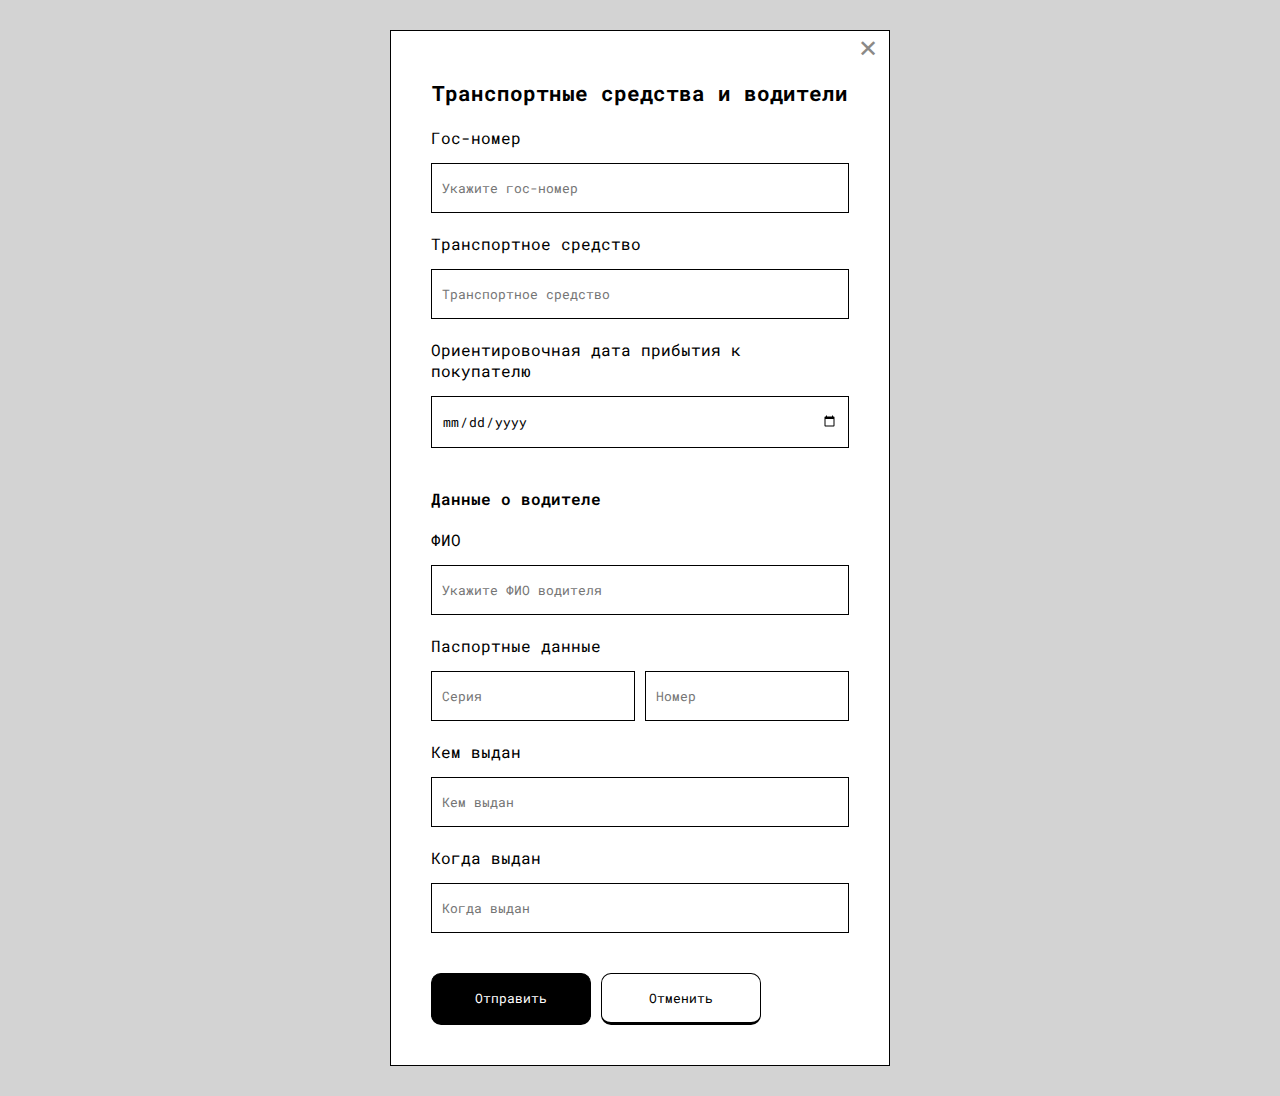
==== form/index.html @ cb03abe4 "Add final solution for form task" ====
<!DOCTYPE html>
<html lang="en">
  <head>
    <meta charset="UTF-8" />
    <meta name="viewport" content="width=device-width, initial-scale=1.0" />
    <link rel="preconnect" href="https://fonts.googleapis.com" />
    <link rel="preconnect" href="https://fonts.gstatic.com" crossorigin />
    <link
      href="https://fonts.googleapis.com/css2?family=Roboto+Mono:wght@300;400;500;600&display=swap"
      rel="stylesheet"
    />
    <link rel="stylesheet" href="style.css" />
    <script src="script.js" defer></script>
    <title>Document</title>
  </head>
  <body>
    <div class="main">
      <div class="form-container">
        <div class="close-btn-wrapper">
          <button>&#x2715;</button>
        </div>
        <!-- Title -->
        <h1>Транспортные средства и водители</h1>
        <!-- Form -->
        <form id="form">
          <!-- License number input -->
          <label>
            Гос-номер
            <input
              type="text"
              placeholder="Укажите гос-номер"
              name="license-number"
              id="license-number"
              pattern="^[АВЕКМНОРСТУХ]\d{3}(?<!000)[АВЕКМНОРСТУХ]{2}\d{2,3}$"
              title="Введите гос-номер в следующем формате: СС001С34 или СС001С134"
              required
            />
          </label>
          <!-- Car model input -->
          <label>
            Транспортное средство
            <input
              type="text"
              placeholder="Транспортное средство"
              name="car-model"
              id="car-model"
              title="Введите марку и модель автомобиля"
              required
            />
          </label>
          <!-- Arrival date input -->
          <label>
            Ориентировочная дата прибытия к покупателю
            <input
              type="date"
              placeholder="Дата*"
              name="arrival-date"
              id="arrival-date"
              title="Введите ориентировочную дату прибытия к покупателю"
              required
          /></label>
          <!-- Driver information -->
          <fieldset>
            <legend>Данные о водителе</legend>
            <!-- Driver full name input -->
            <label>
              ФИО
              <input
                type="text"
                placeholder="Укажите ФИО водителя"
                name="name"
                id="name"
                minlength="2"
                title="Введите полное имя"
                required
              />
            </label>
            <!-- Driver passport number input-->
            <div>
              <label>
                Паспортные данные
                <input
                  type="text"
                  placeholder="Серия"
                  id="passport-serial"
                  pattern="^(\d{4})(?<!0000)$"
                  maxlength="4"
                  title="Введите серию паспорта в следующем формате: 1234"
                  required
                />
              </label>
              <label>
                <input
                  type="text"
                  placeholder="Номер"
                  id="passport-number"
                  pattern="^(\d{6})(?<!000000)$"
                  maxlength="6"
                  title="Введите номер паспорта в следующем формате: 123456"
                  required
              /></label>
            </div>
            <!-- Driver passport issue by input -->
            <label>
              Кем выдан
              <input
                type="text"
                placeholder="Кем выдан"
                name="issued-by"
                id="issued-by"
                title="Введите место выдачи паспорта"
                required
              />
            </label>
            <!-- Driver passport issue date input -->
            <label>
              Когда выдан
              <input
                type="text"
                placeholder="Когда выдан"
                name="issue-date"
                id="issue-date"
                pattern="^(0?[1-9]|[12]\d|3[01])[\.](0?[1-9]|1[0-2])[\.](19|20)\d{2}$"
                title="Введите дату в следующем формате: 01.01.2021"
                required
            /></label>
          </fieldset>
          <!-- Form Buttons -->
          <div class="form-btns-container">
            <button type="submit" id="submit-btn">Отправить</button>
            <button type="reset" id="reset-btn">Отменить</button>
          </div>
        </form>
      </div>
    </div>
  </body>
</html>
---- form/style.css ----
* {
  box-sizing: border-box;
  font-family: "Roboto Mono", monospace;
}

body {
  width: 100vw;
  height: 100vh;
  background: lightgray;
  margin: 0;
  padding: 0;
}

/* page */
.main {
  min-height: 100%;
  width: 100%;
  display: flex;
  justify-content: center;
  align-items: center;
  padding: 30px;
}

/* form container */
.form-container {
  border: 1px solid black;
  background: white;
  width: 500px;
  padding: 0 40px 40px;
}

/* close button */
.close-btn-wrapper {
  display: flex;
  justify-content: flex-end;
}

.close-btn-wrapper button {
  background: transparent;
  border: none;
  font-size: 1.5rem;
  color: #8b8987;
  transition: 0.2s;
  position: relative;
  left: 35px;
}

.close-btn-wrapper button:hover {
  scale: 1.2;
}

.close-btn-wrapper button:active {
  scale: 1;
}

button:focus {
  outline: none;
}

/* form title */
h1 {
  text-align: center;
  font-size: 1.3rem;
}

label,
input {
  display: block;
}

label {
  margin: 20px 0;
}

input {
  border-radius: 0;
  border: 1px solid black;
  width: 100%;
  margin-top: 15px;
  padding: 15px 10px;
}

input:focus {
  outline: 1px solid black;
}

fieldset {
  border: none;
  padding: 0;
  margin: 40px 0 0;
}

legend {
  padding: 0;
  font-weight: 600;
}

/* double inputs */
fieldset > div {
  display: flex;
  justify-content: space-between;
  align-items: flex-end;
  gap: 10px;
  margin: -20px 0;
}

fieldset > div > label {
  width: 50%;
}

/* form buttons */
.form-btns-container {
  margin-top: 20px;
}

#submit-btn,
#reset-btn {
  width: 160px;
  padding: 15px 20px;
  transition: 0.2s;
  border-radius: 10px;
  border: 1px solid black;
  border-bottom-width: 3px;
}

#submit-btn {
  background: black;
  color: white;
}

#reset-btn {
  background: white;
  color: black;
}

#submit-btn:hover,
#reset-btn:hover {
  scale: 1.03;
}

#submit-btn:active,
#reset-btn:active {
  scale: 1;
}

/* removes arrows from input number */
input::-webkit-outer-spin-button,
input::-webkit-inner-spin-button {
  -webkit-appearance: none;
  margin: 0;
}

input[type="number"] {
  -moz-appearance: textfield;
}
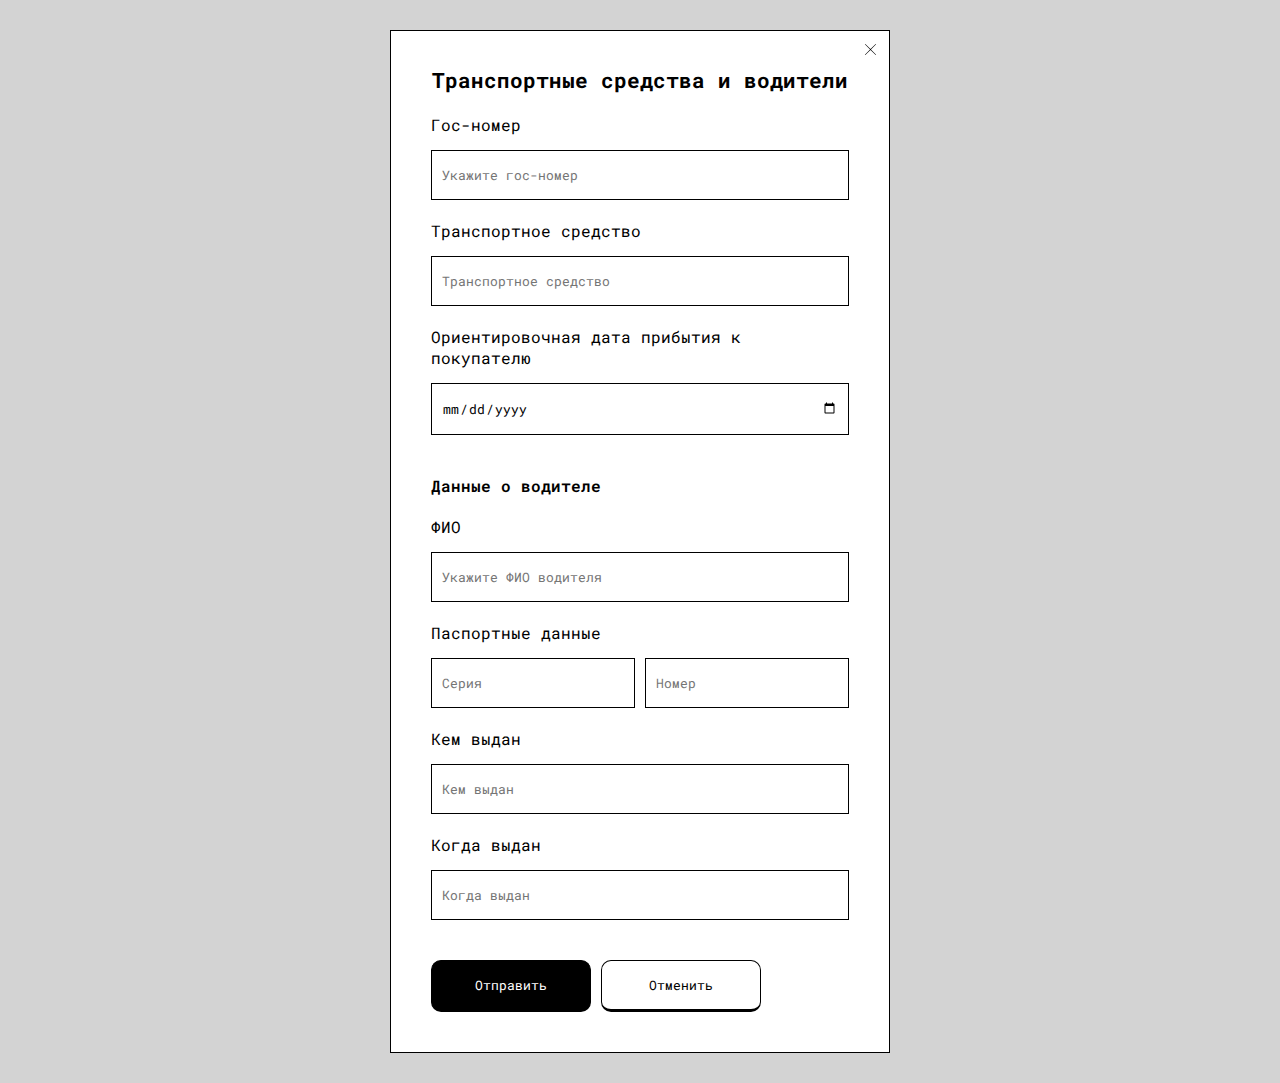
==== commit 1d1913c1: "Replace unicode icon with svg icon" ====
--- a/form/index.html
+++ b/form/index.html
@@ -17,7 +17,22 @@
     <div class="main">
       <div class="form-container">
         <div class="close-btn-wrapper">
-          <button>&#x2715;</button>
+          <button>
+            <button>
+              <svg
+                xmlns="http://www.w3.org/2000/svg"
+                x="0px"
+                y="0px"
+                width="15"
+                height="15"
+                viewBox="0 0 50 50"
+              >
+                <path
+                  d="M 7.71875 6.28125 L 6.28125 7.71875 L 23.5625 25 L 6.28125 42.28125 L 7.71875 43.71875 L 25 26.4375 L 42.28125 43.71875 L 43.71875 42.28125 L 26.4375 25 L 43.71875 7.71875 L 42.28125 6.28125 L 25 23.5625 Z"
+                ></path>
+              </svg>
+            </button>
+          </button>
         </div>
         <!-- Title -->
         <h1>Транспортные средства и водители</h1>
--- a/form/style.css
+++ b/form/style.css
@@ -38,11 +38,11 @@
 .close-btn-wrapper button {
   background: transparent;
   border: none;
-  font-size: 1.5rem;
   color: #8b8987;
   transition: 0.2s;
   position: relative;
   left: 35px;
+  top: 10px;
 }
 
 .close-btn-wrapper button:hover {
